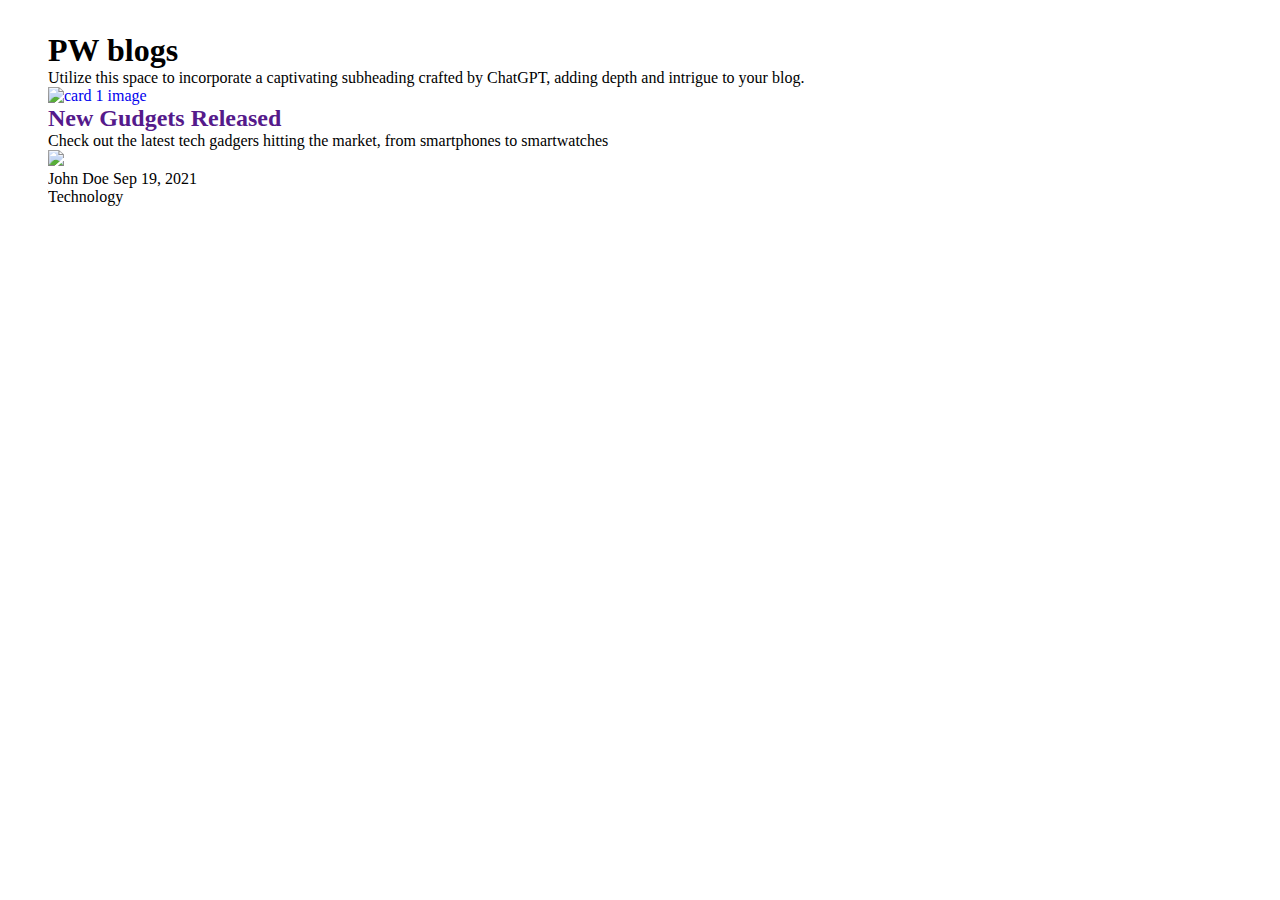
==== BlogWebSite/index.html @ 7169973d "create blog website" ====
<!DOCTYPE html>
<html lang="en">
<head>
    <meta charset="UTF-8">
    <meta name="viewport" content="width=device-width, initial-scale=1.0">
    <title>Blog Website Project</title>
    <link rel="stylesheet" href="style.css">
</head>
<body>
       <div class="body_container">
           
        <div class="container">
             <header class="header">
                 <h1>PW blogs</h1>
                  <p class="header_desc">
                    Utilize this space to incorporate a captivating subheading crafted by ChatGPT, adding depth and intrigue to your blog.
                </p>
                  
             </header>

             <main class="main_container">

                <!-- card 1 start -->

                  <div class="card_container">
                      <a href="#" class="card_image_container">
                        <img src="https://picsum.photos/600/400" 
                              alt="card  1 image"
                              class="card_image"
                              loading="lazy"
                              
                         />
       
                      </a>

                       <div class="card_title_container">
                            <a href="">
                                <h2 class="card_title">New Gudgets Released </h2>
                            </a>
                            <p class="card_desc"> 
                                Check out  the  latest  tech gadgers hitting the market, from smartphones
                                to  smartwatches
                            </p>
                       </div>

                        <div class="card_footer_container">
                            
                            <div class="author_container">
                               <div class="author_avatar_container">
                                  <img 
                                    src="https://api.dicebear.com/7.x/notionists/svg?seed=John?size=64"
                                    loading="lazy"
                                    class="author_avatar"
                                  />
                               </div>
                               <div class="author_info_container">
                                  <span>
                                         John Doe
                                  </span>
                                  <span>
                                         Sep 19, 2021
                                  </span>
                               </div>
                            </div>

                            <div class="card_tag_container">
                                  <span>Technology</span>
                            </div>
                        </div>
                  </div>

                <!-- card 1 end  here  -->

             </main>
        </div>
       </div>
</body>
</html>





<!-- https://api.dicebear.com/7.x/notionists/svg?seed=John?size=64
https://source.unsplash.com/random/600×400?healthy  -->
---- BlogWebSite/style.css ----
*{
    margin: 0;
    padding: 0;
    box-sizing: border-box;
}

body{
    height: 100%;
    width: 100%;
}
a{
    text-decoration: none;
}

.container{
    max-width: 95vw;
    padding: 2rem 1rem;
    margin: 0 auto;
    /* background-color: aqua; */
}
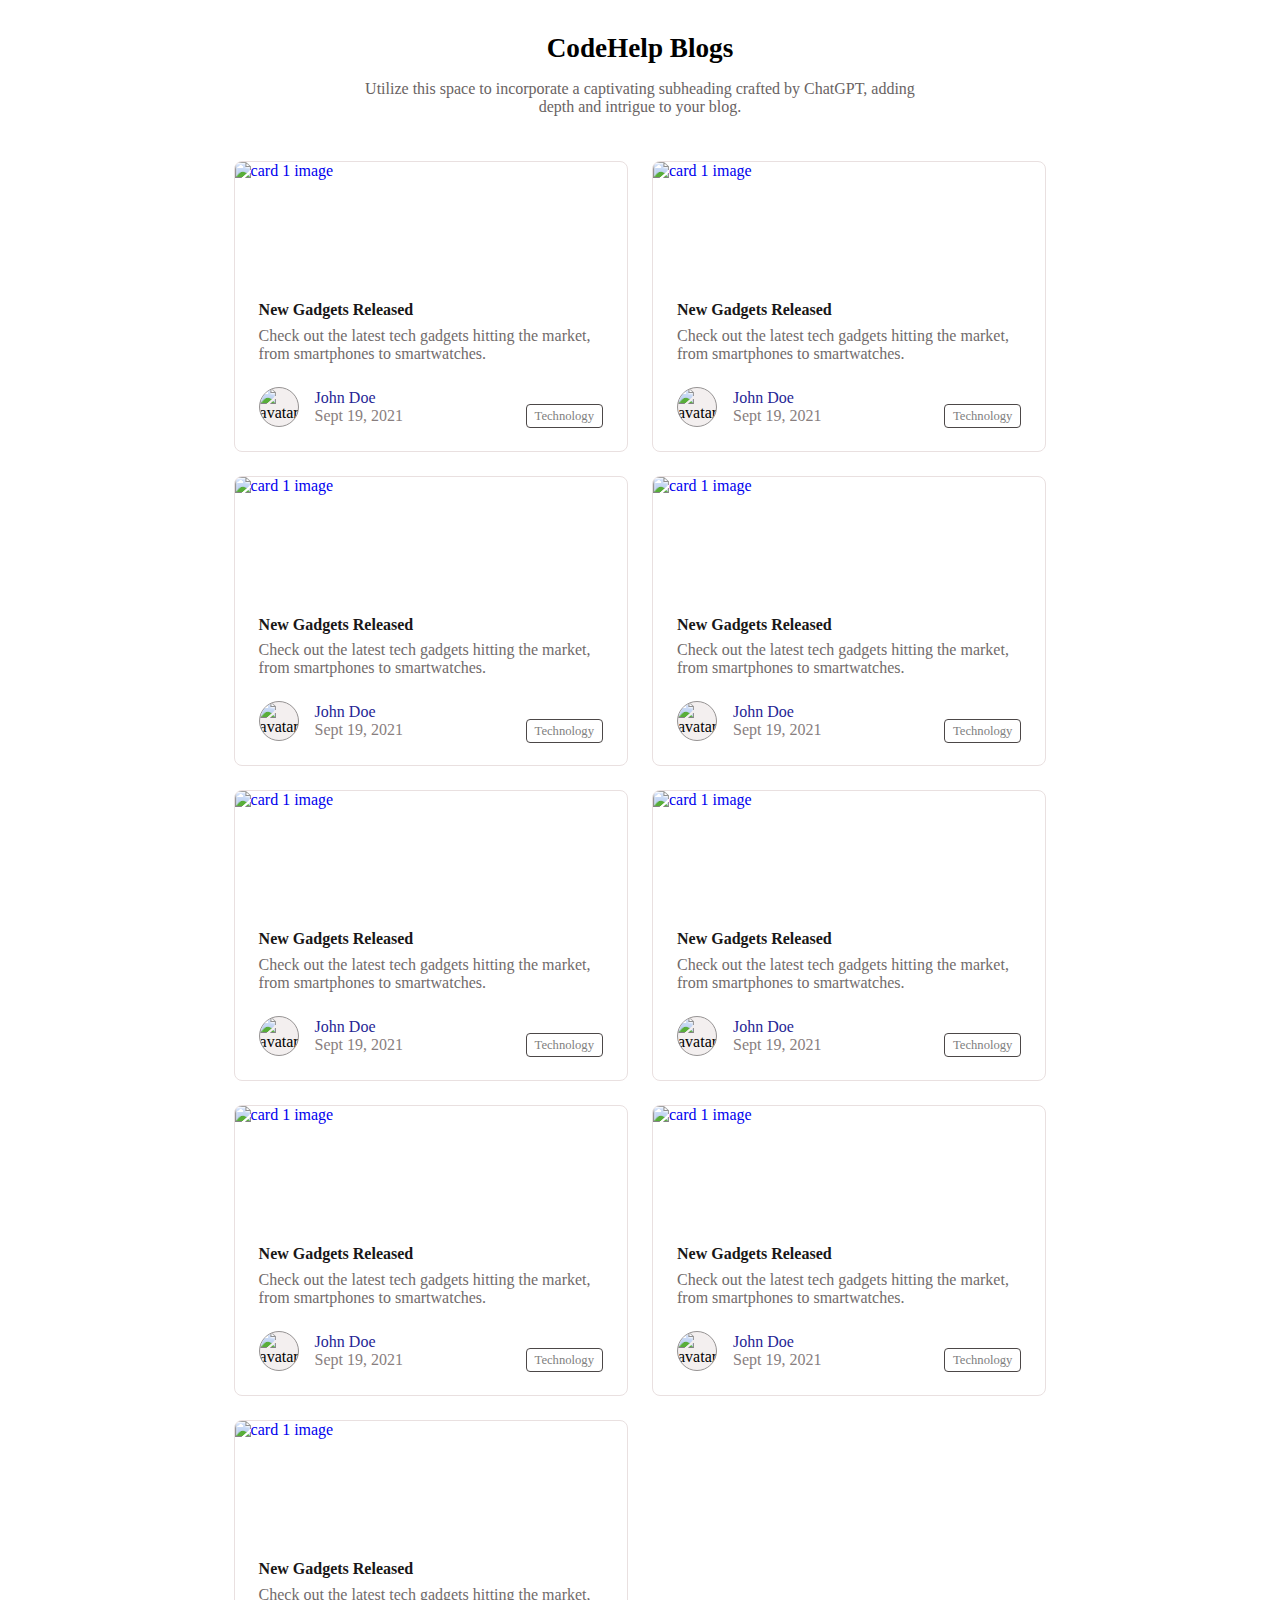
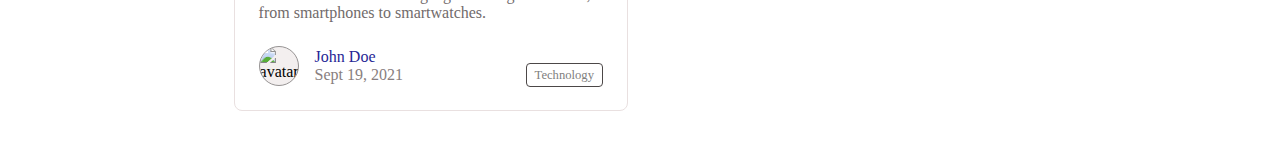
==== commit ef57b057: "upload code" ====
--- a/BlogWebSite/index.html
+++ b/BlogWebSite/index.html
@@ -2,84 +2,445 @@
 <html lang="en">
 <head>
     <meta charset="UTF-8">
+    <meta http-equiv="X-UA-Compatible" content="IE=edge">
     <meta name="viewport" content="width=device-width, initial-scale=1.0">
-    <title>Blog Website Project</title>
+    <title>Codehelp Blogs</title>
     <link rel="stylesheet" href="style.css">
 </head>
-<body>
-       <div class="body_container">
-           
-        <div class="container">
-             <header class="header">
-                 <h1>PW blogs</h1>
-                  <p class="header_desc">
-                    Utilize this space to incorporate a captivating subheading crafted by ChatGPT, adding depth and intrigue to your blog.
-                </p>
-                  
-             </header>
-
-             <main class="main_container">
-
-                <!-- card 1 start -->
-
-                  <div class="card_container">
-                      <a href="#" class="card_image_container">
-                        <img src="https://picsum.photos/600/400" 
-                              alt="card  1 image"
-                              class="card_image"
-                              loading="lazy"
-                              
-                         />
-       
-                      </a>
-
-                       <div class="card_title_container">
-                            <a href="">
-                                <h2 class="card_title">New Gudgets Released </h2>
-                            </a>
-                            <p class="card_desc"> 
-                                Check out  the  latest  tech gadgers hitting the market, from smartphones
-                                to  smartwatches
-                            </p>
-                       </div>
-
-                        <div class="card_footer_container">
-                            
-                            <div class="author_container">
-                               <div class="author_avatar_container">
-                                  <img 
-                                    src="https://api.dicebear.com/7.x/notionists/svg?seed=John?size=64"
-                                    loading="lazy"
-                                    class="author_avatar"
-                                  />
-                               </div>
-                               <div class="author_info_container">
-                                  <span>
-                                         John Doe
-                                  </span>
-                                  <span>
-                                         Sep 19, 2021
-                                  </span>
-                               </div>
-                            </div>
-
-                            <div class="card_tag_container">
-                                  <span>Technology</span>
-                            </div>
-                        </div>
-                  </div>
-
-                <!-- card 1 end  here  -->
-
-             </main>
-        </div>
-       </div>
+<body class="body_container">
+
+    <div class="container">
+
+        <header class="header_container">
+            <h1 class="header_title"> CodeHelp Blogs</h1>
+            <p class="header_desc">
+                Utilize this space to incorporate a captivating subheading crafted by ChatGPT, adding depth and intrigue to your blog.
+            </p>
+        </header>
+
+        <main class="main_container">
+
+            <!-- card 1 start -->
+            <div class="card_container">
+                <a href="#" class="card_image_container">
+                    <img
+                        src="https://picsum.photos/600/400?cars"
+                        alt="card 1 image"
+                        class="card_image"
+                        loading="lazy"
+                    />
+                </a>
+
+                <div class="card_title_container">
+                    <a href="#" class="card_title_anchor">
+                        <h2 class="card_title">New Gadgets Released</h2>
+                    </a>
+                    <p class="card_desc">
+                        Check out the latest tech gadgets hitting the market, from smartphones to smartwatches.
+                    </p>
+                </div>
+
+                <div class="card_footer_container">
+
+                    <div class="author_container">
+                        <div class="author_avatar_container">
+                            <img 
+                                src="https://api.dicebear.com/7.x/notionists/svg?seed=John?size=64"
+                                loading="lazy"
+                                class="author_avatar"
+                                alt="avatar 1"
+                            />
+                        </div>
+                        <div class="author_info_container">
+                            <span class="author_name">
+                                John Doe
+                            </span>
+                            <span class="author_date">
+                                Sept 19, 2021
+                            </span>
+                        </div>
+                    </div>
+
+                    <div >
+                        <span class="card_tag_container">Technology</span>
+                    </div>
+                </div>
+            </div>
+            <!-- card 1 ends here -->
+            <div class="card_container">
+                <a href="#" class="card_image_container">
+                    <img
+                        src="https://picsum.photos/600/400?tchnologoy"
+                        alt="card 1 image"
+                        class="card_image"
+                        loading="lazy"
+                    />
+                </a>
+
+                <div class="card_title_container">
+                    <a href="#" class="card_title_anchor">
+                        <h2 class="card_title">New Gadgets Released</h2>
+                    </a>
+                    <p class="card_desc">
+                        Check out the latest tech gadgets hitting the market, from smartphones to smartwatches.
+                    </p>
+                </div>
+
+                <div class="card_footer_container">
+
+                    <div class="author_container">
+                        <div class="author_avatar_container">
+                            <img 
+                                src="https://api.dicebear.com/7.x/notionists/svg?seed=John?size=64"
+                                loading="lazy"
+                                class="author_avatar"
+                                alt="avatar 1"
+                            />
+                        </div>
+                        <div class="author_info_container">
+                            <span class="author_name">
+                                John Doe
+                            </span>
+                            <span class="author_date">
+                                Sept 19, 2021
+                            </span>
+                        </div>
+                    </div>
+
+                    <div >
+                        <span class="card_tag_container">Technology</span>
+                    </div>
+                </div>
+            </div>
+
+            <div class="card_container">
+                <a href="#" class="card_image_container">
+                    <img
+                        src="https://picsum.photos/600/400?ships"
+                        alt="card 1 image"
+                        class="card_image"
+                        loading="lazy"
+                    />
+                </a>
+
+                <div class="card_title_container">
+                    <a href="#" class="card_title_anchor">
+                        <h2 class="card_title">New Gadgets Released</h2>
+                    </a>
+                    <p class="card_desc">
+                        Check out the latest tech gadgets hitting the market, from smartphones to smartwatches.
+                    </p>
+                </div>
+
+                <div class="card_footer_container">
+
+                    <div class="author_container">
+                        <div class="author_avatar_container">
+                            <img 
+                                src="https://api.dicebear.com/7.x/notionists/svg?seed=John?size=64"
+                                loading="lazy"
+                                class="author_avatar"
+                                alt="avatar 1"
+                            />
+                        </div>
+                        <div class="author_info_container">
+                            <span class="author_name">
+                                John Doe
+                            </span>
+                            <span class="author_date">
+                                Sept 19, 2021
+                            </span>
+                        </div>
+                    </div>
+
+                    <div >
+                        <span class="card_tag_container">Technology</span>
+                    </div>
+                </div>
+            </div>
+
+            <div class="card_container">
+                <a href="#" class="card_image_container">
+                    <img
+                        src="https://picsum.photos/600/400?travel"
+                        alt="card 1 image"
+                        class="card_image"
+                        loading="lazy"
+                    />
+                </a>
+
+                <div class="card_title_container">
+                    <a href="#" class="card_title_anchor">
+                        <h2 class="card_title">New Gadgets Released</h2>
+                    </a>
+                    <p class="card_desc">
+                        Check out the latest tech gadgets hitting the market, from smartphones to smartwatches.
+                    </p>
+                </div>
+
+                <div class="card_footer_container">
+
+                    <div class="author_container">
+                        <div class="author_avatar_container">
+                            <img 
+                                src="https://api.dicebear.com/7.x/notionists/svg?seed=John?size=64"
+                                loading="lazy"
+                                class="author_avatar"
+                                alt="avatar 1"
+                            />
+                        </div>
+                        <div class="author_info_container">
+                            <span class="author_name">
+                                John Doe
+                            </span>
+                            <span class="author_date">
+                                Sept 19, 2021
+                            </span>
+                        </div>
+                    </div>
+
+                    <div >
+                        <span class="card_tag_container">Technology</span>
+                    </div>
+                </div>
+            </div>
+
+            <div class="card_container">
+                <a href="#" class="card_image_container">
+                    <img
+                        src="https://picsum.photos/600/400?productivity"
+                        alt="card 1 image"
+                        class="card_image"
+                        loading="lazy"
+                    />
+                </a>
+
+                <div class="card_title_container">
+                    <a href="#" class="card_title_anchor">
+                        <h2 class="card_title">New Gadgets Released</h2>
+                    </a>
+                    <p class="card_desc">
+                        Check out the latest tech gadgets hitting the market, from smartphones to smartwatches.
+                    </p>
+                </div>
+
+                <div class="card_footer_container">
+
+                    <div class="author_container">
+                        <div class="author_avatar_container">
+                            <img 
+                                src="https://api.dicebear.com/7.x/notionists/svg?seed=John?size=64"
+                                loading="lazy"
+                                class="author_avatar"
+                                alt="avatar 1"
+                            />
+                        </div>
+                        <div class="author_info_container">
+                            <span class="author_name">
+                                John Doe
+                            </span>
+                            <span class="author_date">
+                                Sept 19, 2021
+                            </span>
+                        </div>
+                    </div>
+
+                    <div >
+                        <span class="card_tag_container">Technology</span>
+                    </div>
+                </div>
+            </div>
+
+            <div class="card_container">
+                <a href="#" class="card_image_container">
+                    <img
+                        src="https://picsum.photos/600/400?mindfulness"
+                        alt="card 1 image"
+                        class="card_image"
+                        loading="lazy"
+                    />
+                </a>
+
+                <div class="card_title_container">
+                    <a href="#" class="card_title_anchor">
+                        <h2 class="card_title">New Gadgets Released</h2>
+                    </a>
+                    <p class="card_desc">
+                        Check out the latest tech gadgets hitting the market, from smartphones to smartwatches.
+                    </p>
+                </div>
+
+                <div class="card_footer_container">
+
+                    <div class="author_container">
+                        <div class="author_avatar_container">
+                            <img 
+                                src="https://api.dicebear.com/7.x/notionists/svg?seed=John?size=64"
+                                loading="lazy"
+                                class="author_avatar"
+                                alt="avatar 1"
+                            />
+                        </div>
+                        <div class="author_info_container">
+                            <span class="author_name">
+                                John Doe
+                            </span>
+                            <span class="author_date">
+                                Sept 19, 2021
+                            </span>
+                        </div>
+                    </div>
+
+                    <div >
+                        <span class="card_tag_container">Technology</span>
+                    </div>
+                </div>
+            </div>
+
+            <div class="card_container">
+                <a href="#" class="card_image_container">
+                    <img
+                        src="https://picsum.photos/600/400?productivity"
+                        alt="card 1 image"
+                        class="card_image"
+                        loading="lazy"
+                    />
+                </a>
+
+                <div class="card_title_container">
+                    <a href="#" class="card_title_anchor">
+                        <h2 class="card_title">New Gadgets Released</h2>
+                    </a>
+                    <p class="card_desc">
+                        Check out the latest tech gadgets hitting the market, from smartphones to smartwatches.
+                    </p>
+                </div>
+
+                <div class="card_footer_container">
+
+                    <div class="author_container">
+                        <div class="author_avatar_container">
+                            <img 
+                                src="https://api.dicebear.com/7.x/notionists/svg?seed=John?size=64"
+                                loading="lazy"
+                                class="author_avatar"
+                                alt="avatar 1"
+                            />
+                        </div>
+                        <div class="author_info_container">
+                            <span class="author_name">
+                                John Doe
+                            </span>
+                            <span class="author_date">
+                                Sept 19, 2021
+                            </span>
+                        </div>
+                    </div>
+
+                    <div >
+                        <span class="card_tag_container">Technology</span>
+                    </div>
+                </div>
+            </div>
+
+            <div class="card_container">
+                <a href="#" class="card_image_container">
+                    <img
+                        src="https://picsum.photos/600/400?healthy"
+                        alt="card 1 image"
+                        class="card_image"
+                        loading="lazy"
+                    />
+                </a>
+
+                <div class="card_title_container">
+                    <a href="#" class="card_title_anchor">
+                        <h2 class="card_title">New Gadgets Released</h2>
+                    </a>
+                    <p class="card_desc">
+                        Check out the latest tech gadgets hitting the market, from smartphones to smartwatches.
+                    </p>
+                </div>
+
+                <div class="card_footer_container">
+
+                    <div class="author_container">
+                        <div class="author_avatar_container">
+                            <img 
+                                src="https://api.dicebear.com/7.x/notionists/svg?seed=John?size=64"
+                                loading="lazy"
+                                class="author_avatar"
+                                alt="avatar 1"
+                            />
+                        </div>
+                        <div class="author_info_container">
+                            <span class="author_name">
+                                John Doe
+                            </span>
+                            <span class="author_date">
+                                Sept 19, 2021
+                            </span>
+                        </div>
+                    </div>
+
+                    <div >
+                        <span class="card_tag_container">Technology</span>
+                    </div>
+                </div>
+            </div>
+
+            <div class="card_container">
+                <a href="#" class="card_image_container">
+                    <img
+                        src="https://picsum.photos/600/400?sustainability"
+                        alt="card 1 image"
+                        class="card_image"
+                        loading="lazy"
+                    />
+                </a>
+
+                <div class="card_title_container">
+                    <a href="#" class="card_title_anchor">
+                        <h2 class="card_title">New Gadgets Released</h2>
+                    </a>
+                    <p class="card_desc">
+                        Check out the latest tech gadgets hitting the market, from smartphones to smartwatches.
+                    </p>
+                </div>
+
+                <div class="card_footer_container">
+
+                    <div class="author_container">
+                        <div class="author_avatar_container">
+                            <img 
+                                src="https://api.dicebear.com/7.x/notionists/svg?seed=John?size=64"
+                                loading="lazy"
+                                class="author_avatar"
+                                alt="avatar 1"
+                            />
+                        </div>
+                        <div class="author_info_container">
+                            <span class="author_name">
+                                John Doe
+                            </span>
+                            <span class="author_date">
+                                Sept 19, 2021
+                            </span>
+                        </div>
+                    </div>
+
+                    <div  >
+                        <span class="card_tag_container">Technology</span>
+                    </div>
+                </div>
+            </div>
+        </main>
+
+    </div>
+    
 </body>
 </html>
-
-
-
-
-
-<!-- https://api.dicebear.com/7.x/notionists/svg?seed=John?size=64
-https://source.unsplash.com/random/600×400?healthy  -->+<!-- 
+
+https://api.dicebear.com/7.x/notionists/svg?seed=John?size=64
+https://source.unsplash.com/random/600×400?healthy -->--- a/BlogWebSite/style.css
+++ b/BlogWebSite/style.css
@@ -8,20 +8,161 @@
     height: 100%;
     width: 100%;
 }
+
 a{
     text-decoration: none;
 }
 
 .container{
-    max-width: 95vw;
+    max-width: 66vw;
     padding: 2rem 1rem;
     margin: 0 auto;
     /* background-color: aqua; */
 }
 
+.header_container{
+    margin-bottom: 2.8rem;
+}
+
+.header_title{
+    margin-bottom: 1rem;
+    font-size: 1.7rem;
+    line-height: 2rem;
+    font-weight: 700;
+    text-align: center;
+}
+
+.header_desc{
+    max-width: 568px;
+    text-align: center;
+    color: rgb(105, 99, 99);
+    margin: 0 auto;
+}
+.main_container{
+    display: grid;
+    gap: 1.5rem;
+    /* grid-template-columns: repeat(1, 1fr); */
+    grid-template-columns: repeat(auto-fit, minmax(350px, 400px));
+    justify-content: center;
+}
+
+@media (min-width:935px) {
+    .main_container{
+        grid-template-columns: repeat(2, 1fr);
+    }
+}
+
+@media (min-width:1380px) {
+    .main_container{
+        grid-template-columns: repeat(3, 1fr);
+    }
+}
+@media (min-width:1870px) {
+    .main_container{
+        grid-template-columns: repeat(4, 1fr);
+    }
+}
+
+.card_container{
+    overflow: hidden;
+    display: flex;
+    flex-direction: column;
+    border: 1px solid rgb(233, 224, 224);
+    border-radius: 8px;
+}
+
+.card_image_container{
+    position: relative;
+    overflow: hidden;
+    height: 7rem;
+}
+
+/* @media (min-width: 768px) {
+    .card_image_container{
+            height: 12rem;
+    }
+} */
+
+.card_image{
+    object-fit: cover;
+    object-position: center;
+    position: absolute;
+    height: 100%;
+    width: 100%;
+}
+
+.card_title_container{
+    display: flex;
+    flex-direction: column;
+    padding: 1.5rem;
+}
+
+.card_container:hover .card_image{
+    transform: scale(1.1);
+    transition-duration: 200ms;
+}
+
+.card_title{
+    font-size: 1rem;
+    font-weight: 600;
+    line-height: 1.5rem;
+    margin-bottom: 0.3rem;
+    color: rgb(25, 23, 23);
+}
 
 
+.card_title_anchor:hover .card_title{
+    color:rgb(67, 67, 191);
+}
 
 
+.card_desc{
+    color: rgb(113, 107, 107);
+    font-size: 1rem;
+}
 
+.card_footer_container{
+    display: flex;
+    justify-content: space-between;
+    align-items: flex-end;
+    padding: 0 1.5rem;
+    padding-bottom: 1.5rem;
+}
 
+.author_container{
+    display: flex;
+    flex-direction: row;
+    align-items: center;
+    gap: 1rem;
+}
+
+.author_avatar_container{
+    height: 2.5rem;
+    width: 2.5rem;
+    overflow: hidden;
+    border: 1px solid rgb(150, 147, 147);
+    border-radius: 50%;
+    background-color: rgb(243, 239, 239);
+}
+
+.author_info_container{
+    display: flex;
+    flex-direction: column;
+}
+
+.author_name{
+    color: rgb(38, 38, 149);
+}
+
+.author_date{
+    color: rgb(136, 126, 126);
+}
+
+.card_tag_container{
+    font-size: 0.79rem;
+    border: 1px solid rgb(76, 71, 71);
+    border-radius: 4px;
+    line-height: 1.3rem;
+    padding: 0.25rem 0.5rem;
+    color: grey;
+}